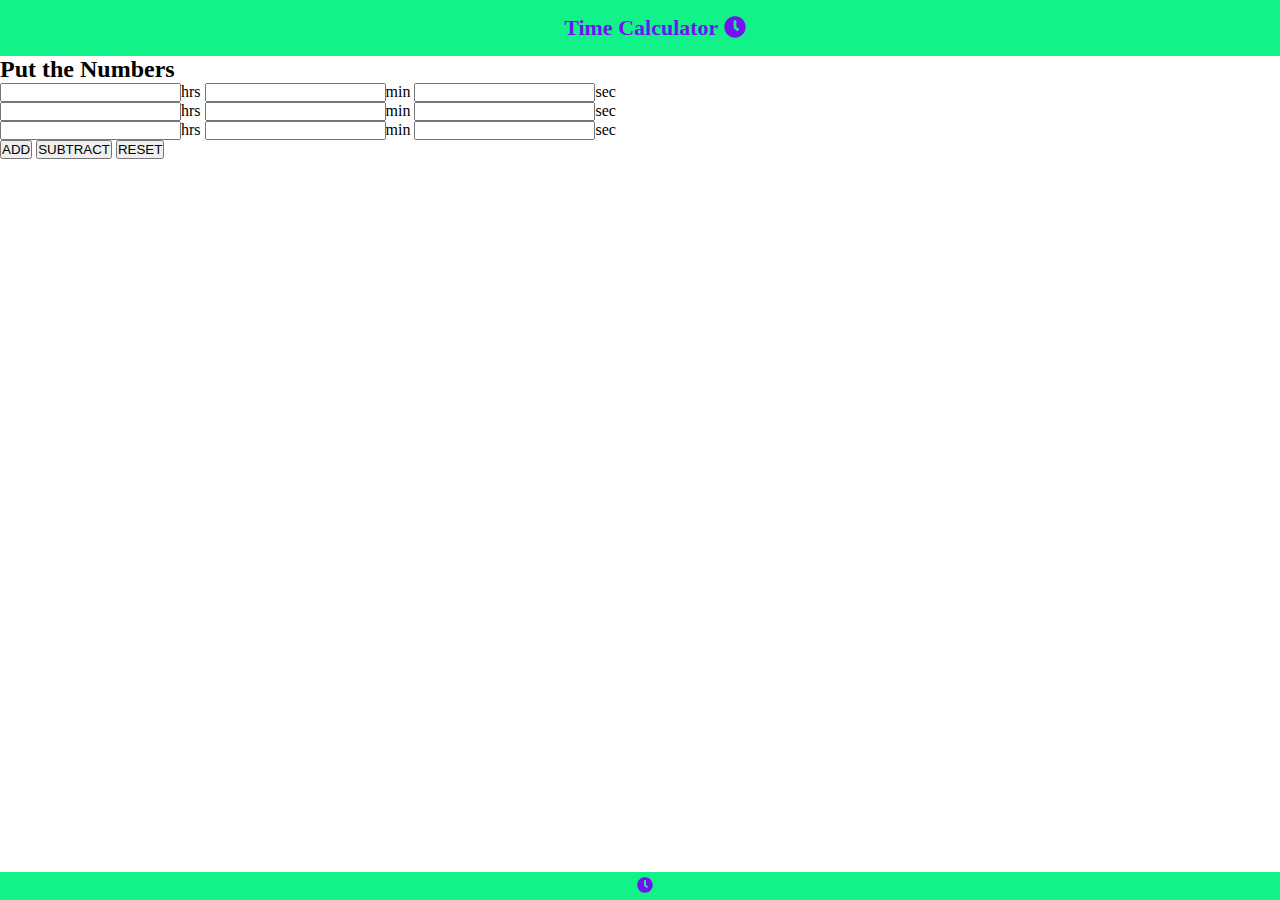
==== project/index.html @ b3251823 "Changed directory" ====
<!DOCTYPE html>
<html>
<head>
    <meta charset="utf-8">
    <meta name="viewport" content="width=device-width,initial-scale=1,maximum-scale=1">
    <meta name="author" content="Nikolas Barbosa">
    <meta name="description" content="Time Calculator Project">
    <meta name="keywords" content="Time, Calculator, Time Calculator">
    <link rel="icon" href="images/icon.ico">
    <link rel="stylesheet" href="css/all.css">
    <script src="js/all.js"></script>
    <link rel="stylesheet" href="css/style.css">
</head>

<body>
    <header class="hf">
        <span>Time Calculator</span> <i class="fas fa-clock"></i>
    </header>

    <main>
        <h2>Put the Numbers</h2>

        <div id="firstTime" class="time">
            <input type="text"><label>hrs</label>
            <input type="text"><label>min</label>
            <input type="text"><label>sec</label>
        </div><!--firstTime-->

        <div class="time addOthers">
            <input type="text"><label>hrs</label>
            <input type="text"><label>min</label>
            <input type="text"><label>sec</label>
        </div><!--addOthers-->

        <div class="time lastOne">
            <input type="text"><label>hrs</label>
            <input type="text"><label>min</label>
            <input type="text"><label>sec</label>
        </div><!--lastOne-->

        <div id="interations">
            <button>ADD</button>
            <button>SUBTRACT</button>
            <button>RESET</button>
        </div><!--interations-->
    </main>

    <footer class="hf">
        <i class="fas fa-clock"></i>
    </footer>   
</body>
</html>
---- project/css/style.css ----
*{
    margin: 0;
    padding: 0;
}

.hf{
    width: 100%;
    background-color: #11f389;
    text-align: center;
    color: #7311f3
}

header{
    padding: 15px;
    top: 0;
    font-size: 22px;
}

header span{
    font-weight: bold;
}

main{
    width: 100%;
}

footer{
    position: fixed;
    padding: 5px;
    bottom: 0;
}
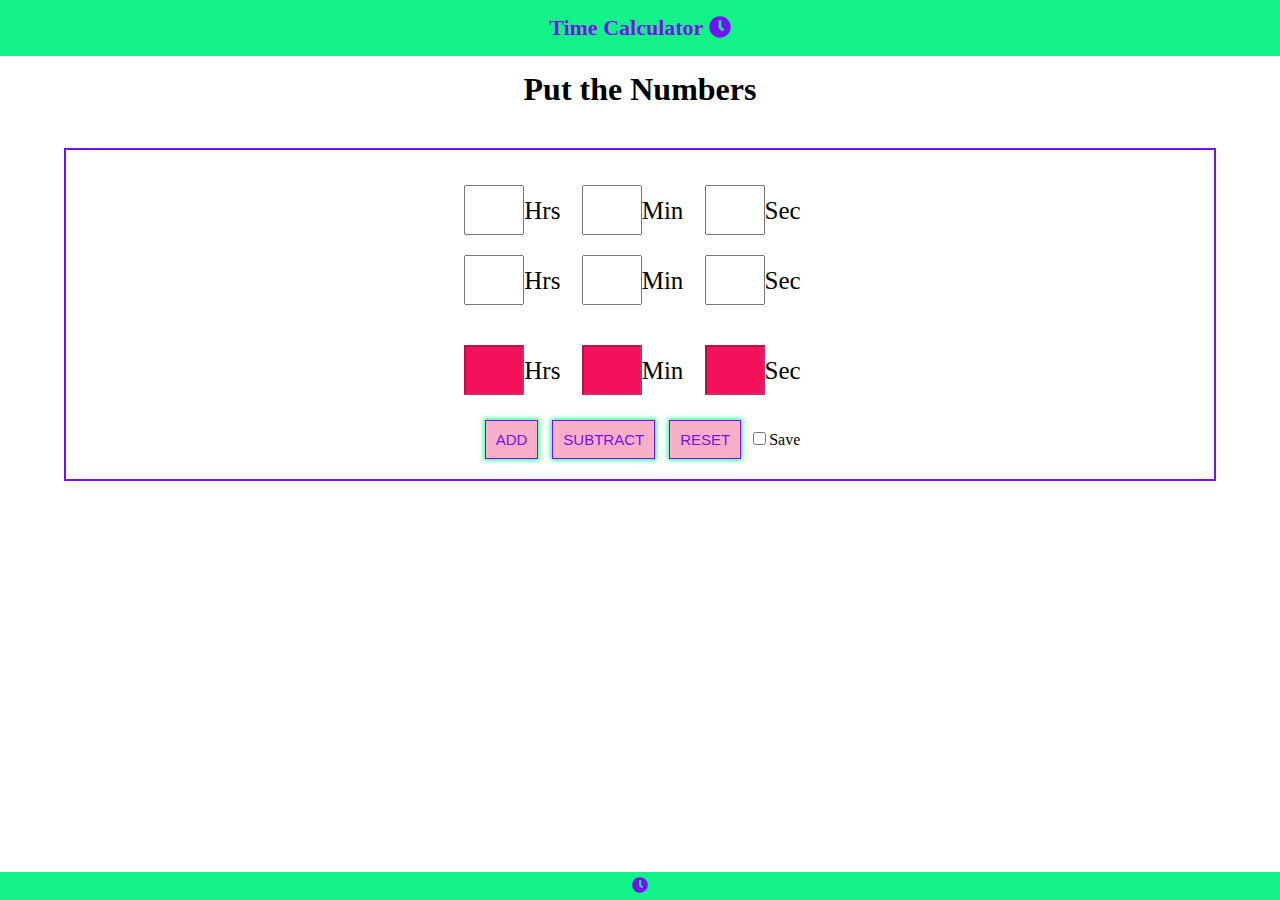
==== commit ea78aaea: "I think the CSS is done" ====
--- a/project/index.html
+++ b/project/index.html
@@ -20,29 +20,32 @@
     <main>
         <h2>Put the Numbers</h2>
 
-        <div id="firstTime" class="time">
-            <input type="text"><label>hrs</label>
-            <input type="text"><label>min</label>
-            <input type="text"><label>sec</label>
-        </div><!--firstTime-->
+        <section class="clock">
+            <div id="firstTime" class="time">
+                <input type="text" maxlength="2"><label>Hrs</label>
+                <input type="text" maxlength="2"><label>Min</label>
+                <input type="text" maxlength="2"><label>Sec</label>
+            </div><!--firstTime-->
 
-        <div class="time addOthers">
-            <input type="text"><label>hrs</label>
-            <input type="text"><label>min</label>
-            <input type="text"><label>sec</label>
-        </div><!--addOthers-->
+            <div class="time addOthers">
+                <input type="text" maxlength="2"><label>Hrs</label>
+                <input type="text" maxlength="2"><label>Min</label>
+                <input type="text" maxlength="2"><label>Sec</label>
+            </div><!--addOthers-->
 
-        <div class="time lastOne">
-            <input type="text"><label>hrs</label>
-            <input type="text"><label>min</label>
-            <input type="text"><label>sec</label>
-        </div><!--lastOne-->
+            <div class="time lastOne">
+                <input type="text" maxlength="2" disabled><label>Hrs</label>
+                <input type="text" maxlength="2" disabled><label>Min</label>
+                <input type="text" maxlength="2" disabled><label>Sec</label>
+            </div><!--lastOne-->
 
-        <div id="interations">
-            <button>ADD</button>
-            <button>SUBTRACT</button>
-            <button>RESET</button>
-        </div><!--interations-->
+            <div id="interactions">
+                <button>ADD</button>
+                <button>SUBTRACT</button>
+                <button>RESET</button>
+                <input type="checkbox"><label>Save</label>
+            </div><!--interations-->
+        </section><!--clock-->
     </main>
 
     <footer class="hf">
--- a/project/css/style.css
+++ b/project/css/style.css
@@ -1,6 +1,7 @@
 *{
     margin: 0;
     padding: 0;
+    box-sizing: border-box;
 }
 
 .hf{
@@ -8,6 +9,10 @@
     background-color: #11f389;
     text-align: center;
     color: #7311f3
+}
+
+input, button{
+    outline: 0;
 }
 
 header{
@@ -22,6 +27,68 @@
 
 main{
     width: 100%;
+    text-align: center;
+}
+
+main h2{
+    margin-top: 15px;
+    margin-bottom: 40px;
+    font-size: 32px;
+}
+
+.clock{
+    border: 2px solid #7311f3;
+    width: 90%;
+    margin: 0 auto;
+    min-height: 300px;
+    padding: 15px;
+}
+
+.time{
+    margin-top: 20px;
+    width: 100%;
+    text-align: center;
+    font-size: 25px;
+}
+
+.time input{
+    width: 60px;
+    height: 50px;
+    font-size: 25px;
+    padding-left: 12px;
+}
+
+.time label{
+    margin-right: 15px;
+    font-weight: lighter;
+}
+
+.lastOne{
+    margin: 0 auto;
+    margin-top: 40px;
+}
+
+.lastOne input{
+    background: rgb(243, 17, 92);
+}
+
+#interactions{
+    margin-top: 20px;
+}
+
+#interactions button{
+    cursor: pointer;
+    color: #7311f3;
+    background: rgb(247, 175, 199);
+    border: 1px solid #7311f3;
+    box-shadow: 0px 0px 5px 1px #11f389;
+    padding: 10px;
+    margin: 5px;
+    font-size: 15px;
+}
+
+#interactions input[type="checkbox"]{
+    margin: 3px;
 }
 
 footer{
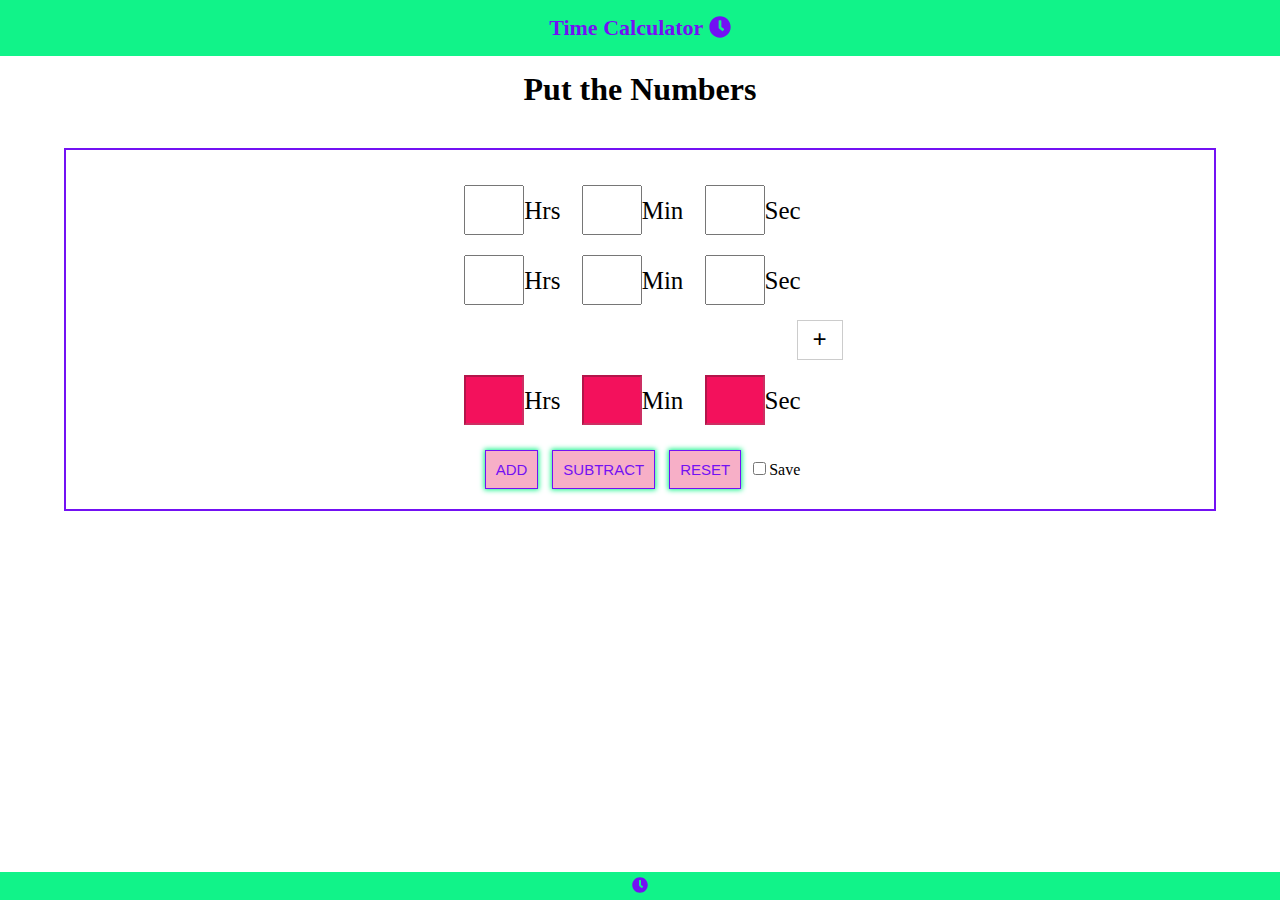
==== commit eac0fcdc: "Finished the JavaScript" ====
--- a/project/index.html
+++ b/project/index.html
@@ -10,6 +10,7 @@
     <link rel="stylesheet" href="css/all.css">
     <script src="js/all.js"></script>
     <link rel="stylesheet" href="css/style.css">
+    <script src="js/script.js"></script>
 </head>
 
 <body>
@@ -21,22 +22,20 @@
         <h2>Put the Numbers</h2>
 
         <section class="clock">
-            <div id="firstTime" class="time">
-                <input type="text" maxlength="2"><label>Hrs</label>
-                <input type="text" maxlength="2"><label>Min</label>
-                <input type="text" maxlength="2"><label>Sec</label>
+            <div id="firstTime" class="time somable">
+                <input type="text" class="h" maxlength="2"><label>Hrs</label>
+                <input type="text" class="m" maxlength="2"><label>Min</label>
+                <input type="text" class="s" maxlength="2"><label>Sec</label>
             </div><!--firstTime-->
 
-            <div class="time addOthers">
-                <input type="text" maxlength="2"><label>Hrs</label>
-                <input type="text" maxlength="2"><label>Min</label>
-                <input type="text" maxlength="2"><label>Sec</label>
-            </div><!--addOthers-->
+            <div class="addNumber">
+                <span id="addNumber">+</span>
+            </div><!--addNumber-->
 
-            <div class="time lastOne">
-                <input type="text" maxlength="2" disabled><label>Hrs</label>
-                <input type="text" maxlength="2" disabled><label>Min</label>
-                <input type="text" maxlength="2" disabled><label>Sec</label>
+            <div id="lastOne" class="time">
+                <input type="text" class="h" maxlength="2" disabled><label>Hrs</label>
+                <input type="text" class="m" maxlength="2" disabled><label>Min</label>
+                <input type="text" class="s" maxlength="2" disabled><label>Sec</label>
             </div><!--lastOne-->
 
             <div id="interactions">
--- a/project/css/style.css
+++ b/project/css/style.css
@@ -28,6 +28,7 @@
 main{
     width: 100%;
     text-align: center;
+    margin-bottom: 40px;
 }
 
 main h2{
@@ -63,13 +64,31 @@
     font-weight: lighter;
 }
 
-.lastOne{
-    margin: 0 auto;
-    margin-top: 40px;
+.addNumber{
+    margin: 20px 0;
+    position: relative;
+    padding: 15px;
 }
 
-.lastOne input{
+#addNumber{
+    font-size: 25px;
+    border: 1px solid #ccc;
+    padding: 5px 15px;
+    cursor: pointer;
+    font-weight: bold;
+    position: absolute;
+    top: 50%;
+    left: 64%;
+    transform: translateY(-50%);
+}
+
+#lastOne{
+    margin: 0 auto;
+}
+
+#lastOne input{
     background: rgb(243, 17, 92);
+    color: #11f389;
 }
 
 #interactions{
